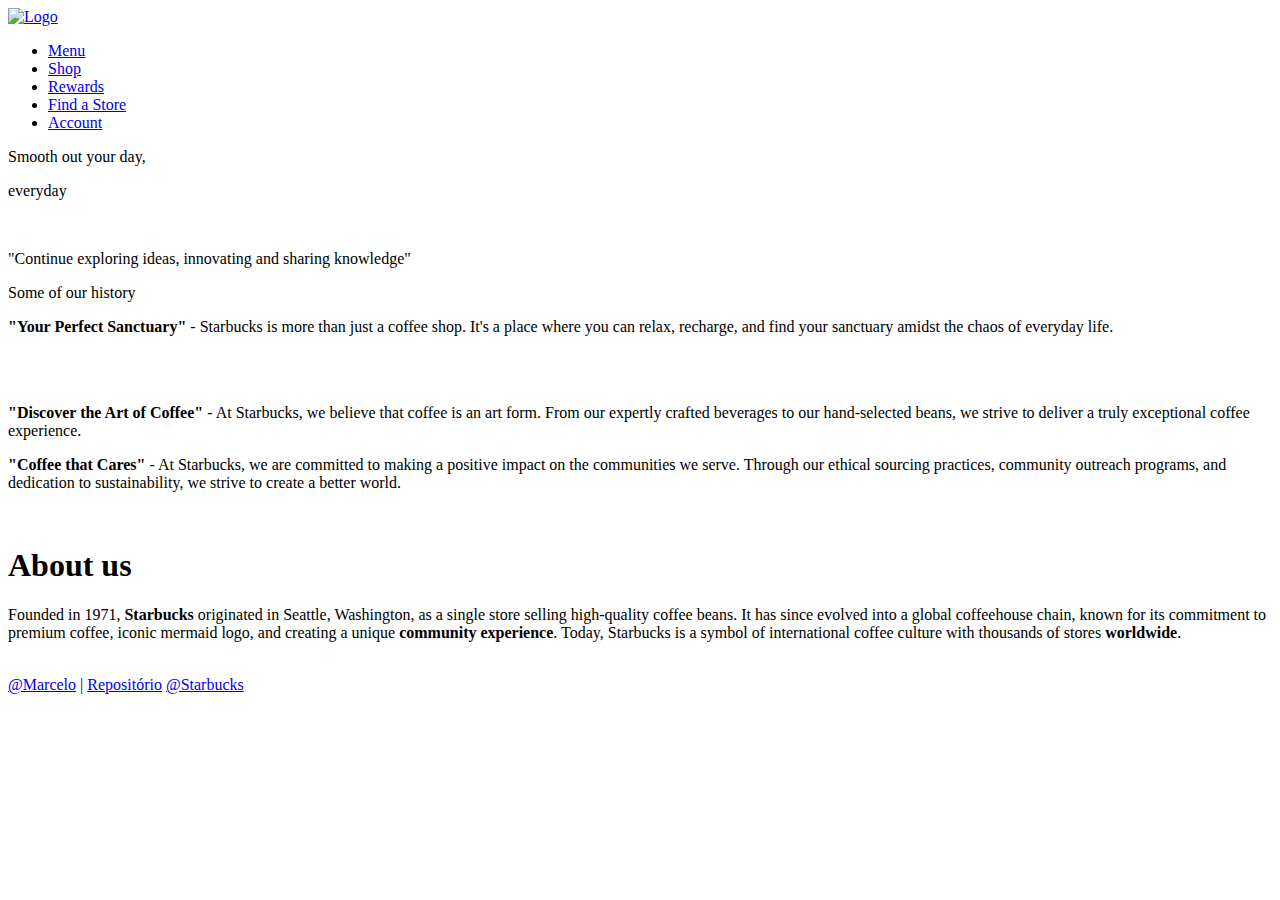
==== index.html @ 49cf96f8 ":pencil: new: HTML pages" ====
<!DOCTYPE html>
<html lang="en">
  <head>
    <meta charset="UTF-8" />
    <meta name="viewport" content="width=device-width, initial-scale=1.0" />
    <title>Home - Coffee Shop</title>
    <link rel="stylesheet" href="./css/index.css" />
  </head>
  <body>
    <header>
      <nav class="navbar">
        <a class="navbar-logo" href="./index.html">
            <img
          src="https://logosmarcas.net/wp-content/uploads/2020/09/Starbucks-Logo.png"
          alt="Logo"
          width="100"
          height="55"
          />
      </a>
      <section class="navbar-list">
          <ul>
            <li>
                <a href="./index.html">Menu</a>
            </li>
            <li>
                <a href="./shop.html">Shop</a>
            </li>
            <li>
                <a href="#">Rewards</a>
              </li>
              <li>
                  <a href="./findStore.html">Find a Store</a>
              </li>
              <li>
                  <a href="#">Account</a>
              </li>
          </ul>
      </section>
  </nav>
    </header>
    <main>
      <header class="img-header">
        <article class="tx-cabecalho">
          <p>Smooth out your day,</p>
          <p>everyday</p>
        </article>
        <img
        src="https://ilos.com.br/wp-content/uploads/Starbucks-reformula%C3%A7%C3%A3o-do-supply-chain-blog-ILOS_v2.jpg"
        alt=""
        />
      </header>
      <section class="page-roll">
        <article class="tx-page-roll">
          <p>"Continue exploring ideas, innovating and sharing knowledge"</p>
        </article>
      </section>
      <section>
        <header class="header-newsletter">
          <p>Some of our history</p>
        </header>
        <article class="newsletter">
          <p>
            <strong>"Your Perfect Sanctuary"</strong> - Starbucks is more than just a coffee shop. It's a place where you can relax, recharge, and find your sanctuary amidst the chaos of everyday life.
          </p>
          <img 
          src="https://142088287.cdn6.editmysite.com/uploads/1/4/2/0/142088287/s821712270459666897_c2_i3_w3575.jpeg?width=2400&optimize=medium" 
          alt=""
          />
        </article>
        <article class="newsletter">
          <img 
          src="https://www.thebossykitchen.com/wp-content/uploads/2018/02/Turkish-Coffee-square-picture0-e1693058128803.jpg" 
          alt=""
          />
          <p>
            <strong>"Discover the Art of Coffee"</strong> - At Starbucks, we believe that coffee is an art form. From our expertly crafted beverages to our hand-selected beans, we strive to deliver a truly exceptional coffee experience.
          </p>
        </article>
        <article class="newsletter">
          <p>
            <strong>"Coffee that Cares"</strong> - At Starbucks, we are committed to making a positive impact on the communities we serve. Through our ethical sourcing practices, community outreach programs, and dedication to sustainability, we strive to create a better world.
          </p>
          <img 
          src="https://img.freepik.com/premium-photo/international-coffee-day_847512-120.jpg" 
          alt=""
          />
        </article>
      </section>
      <section>
        <header>
          <h1 id="about-header">About us</h1>
        </header>
        <article class="about-us">
          <p class="tx-about-us">
            Founded in 1971, <strong>Starbucks</strong> originated in Seattle, Washington, as a single store selling high-quality coffee beans. It has since evolved into a global coffeehouse chain, known for its commitment to premium coffee, iconic mermaid logo, and creating a unique <strong>community experience</strong>. Today, Starbucks is a symbol of international coffee culture with thousands of stores <strong>worldwide</strong>.
          </p>
          <article class="image-bottom">
            <img src="https://assets-global.website-files.com/628d47631ab594280248e277/62d7e3bba751a9cda31e96c5_starbucks-hero.jpg" alt="">
            <img src="https://www.worldcoffeeportal.com/getattachment/c7db33e1-8a81-4266-b980-ddc91907df5b/RM-Amsterdam-Bank-6360-1-(1).jpg.aspx?lang=en-GB&width=700&height=479" alt="">
          </article>
        </article>
      </section>
    </main>
    <footer>
      <article>
        <a href="github.com/marccelo125">@Marcelo</a> | 
        <a href="#">Repositório</a>
        <a href="https://www.starbucks.com.br/">@Starbucks</a>
      </p></article>
    </footer>
  </body>
</html>
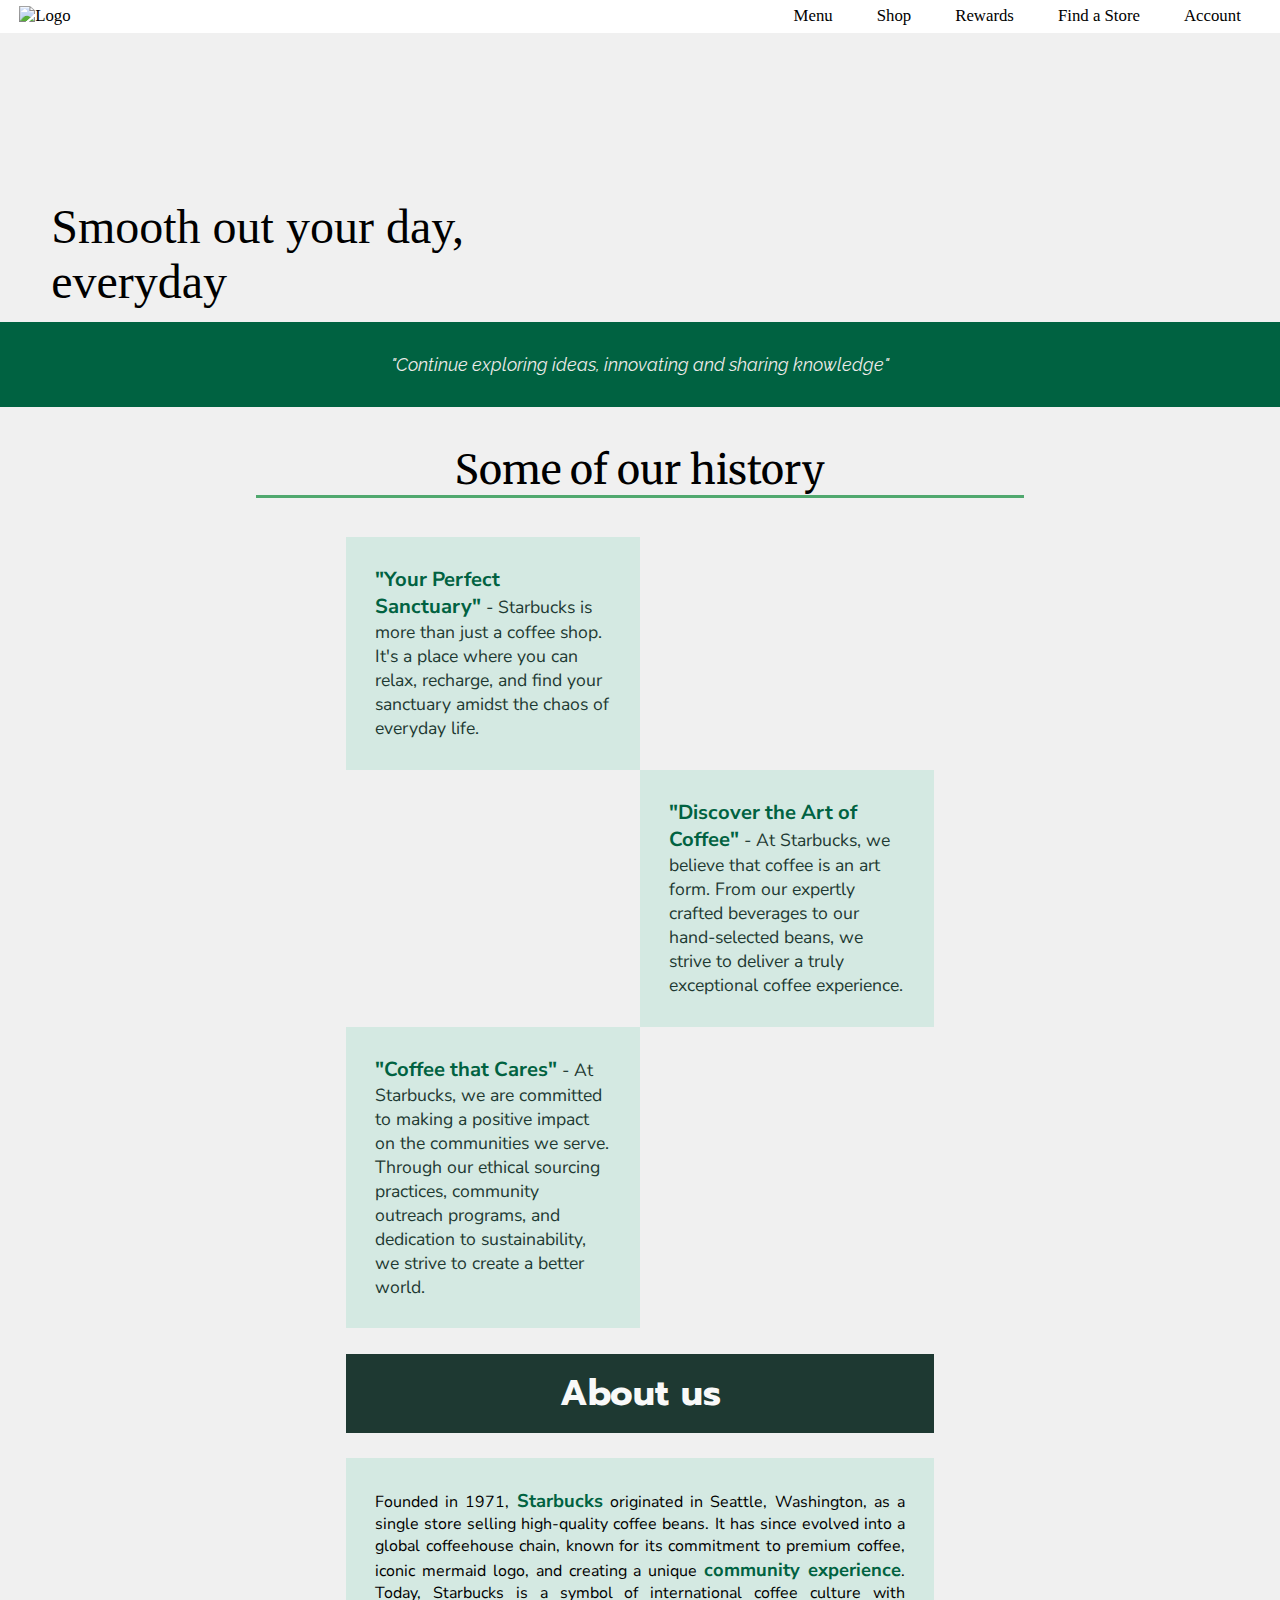
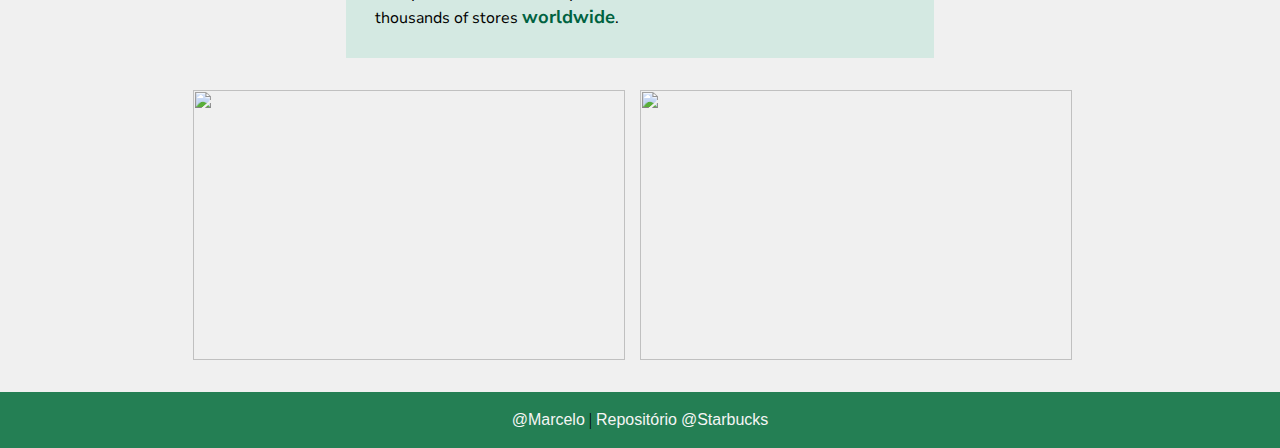
==== commit 00f72ecf: ":construction: updagre: HTML Footer links" ====
--- a/index.html
+++ b/index.html
@@ -103,10 +103,10 @@
     </main>
     <footer>
       <article>
-        <a href="github.com/marccelo125">@Marcelo</a> | 
-        <a href="#">Repositório</a>
+        <a href="https://github.com/marccelo125">@Marcelo</a> | 
+        <a href="https://github.com/Marccelo125/starbucks-shop-prj">Repositório</a>
         <a href="https://www.starbucks.com.br/">@Starbucks</a>
-      </p></article>
+      </article>
     </footer>
   </body>
 </html>
--- a/css/index.css
+++ b/css/index.css
@@ -0,0 +1,206 @@
+@import url('https://fonts.googleapis.com/css2?family=Lato&family=Merriweather&family=Montserrat&family=Nunito+Sans:opsz@6..12&family=Open+Sans&family=Oswald&family=Prompt&family=Raleway&family=Roboto&family=Work+Sans&display=swap');
+
+:root {
+    /* Tons verdes */
+    --main-green: rgb(36, 127, 84);
+    --second-green: rgb(80, 168, 110);
+    --berylline-green: rgb(148, 210, 155);
+    --light-green: rgb(221, 245, 195);
+
+    /* Marrons */
+    --light-brown: rgb(255, 240, 201);
+    --berylline-brown: rgb(248, 221, 168);
+    --second-brown: rgb(243, 192, 120);
+    --main-brown: rgb(197, 134, 75);
+
+    /* Outros tons */
+    --grey: rgb(240, 240, 240);
+    --white-grey: rgb(245, 245, 245);
+    --shop-menu-color: #ffffff;
+
+    /* Cores STARBUCKS */
+    --colorGreenStarbucks: #006241;
+    --colorGreenAccent: #00754a;
+    --colorGreenLight: #d4e9e2;
+    --colorHouseGreen: #1e3932;
+    --colorGold: #cba258;
+    --colorGoldLight: #dfc49d;
+    --colorGoldLightest: #faf6ee;
+    --colorNeutralCool: #f9f9f9;
+    --colorNeutralWarm: #f2f0eb;
+    --colorCeramic: #edebe9;
+}
+
+* {
+    margin: 0;
+    padding: 0;
+}
+
+nav {
+    display: flex;
+    justify-content: flex-end;
+    align-items: center;
+    padding: 0.5% 1.5%;
+}
+
+main {
+    background-color: var(--grey);
+}
+
+strong {
+    color: var(--colorGreenStarbucks);
+    font-size: 115%;
+}
+
+.navbar-logo {
+    margin-right: auto;
+    margin-left: 0;
+}
+
+.navbar {
+    display: flex;
+    justify-content: space-between;
+    align-items: center;
+}
+
+.navbar-list li {
+    list-style: none;
+    display: inline-block;
+    padding: 0 20px;
+}
+
+.navbar a {
+    color: black;
+    font-size: 105%;
+    color: #000;
+    position: relative;
+    text-decoration: none;
+}
+
+.navbar-list a::before {
+    background: var(--berylline-green);
+    content: "";
+    inset: 0;
+    position: absolute;
+    transform: scaleX(0);
+    transform-origin: right;
+    transition: transform 0.5s ease-in-out;
+    z-index: -1;
+}
+
+.navbar a:hover::before {
+    transform: scaleX(1);
+    transform-origin: left;
+}
+
+.img-header {
+    display: flex;
+}
+
+.img-header img {
+    max-height: 300%;
+    max-width: 300%;
+    min-width: 65%;
+    min-height: 65%;
+    margin-left: 16%;
+}
+
+.tx-cabecalho {
+    margin: 13% 5% 1% 4%;
+    font-size: 300%;
+}
+
+.tx-cabecalho p {
+    width: 250%;
+}
+
+.page-roll {
+    color: var(--colorCeramic);
+    background-color: var(--colorGreenStarbucks);
+}
+
+.tx-page-roll {
+    padding: 2rem;
+    text-align: center;
+    font-family: 'Raleway', sans-serif;
+    font-size: large;
+    font-style: oblique;
+}
+
+.header-newsletter {
+    text-align: center;
+    font-size: 250%;
+    margin: 3% 20%;
+    border-bottom: 3px var(--second-green) solid;
+    font-family: 'Merriweather', serif;
+}
+
+.newsletter {
+    margin: 0% 27%;
+    display: grid;
+    grid-template-columns: 1fr 1fr;
+}
+
+.newsletter p {
+    background-color: var(--colorGreenLight);
+    color: var(--colorHouseGreen);
+    font-family: 'Nunito Sans', sans-serif;
+    padding: 10%;
+    text-align: left;
+    font-size: 110%;
+}
+
+.newsletter img {
+    max-width: 100%;
+    max-height: 100%;
+}
+
+#about-header {
+    background-color: var(--colorHouseGreen);
+    color: var(--colorNeutralCool);
+    font-family: 'Prompt', sans-serif;
+    padding: 1%;
+    text-align: center;
+    font-size: 220%;
+    margin: 2% 27%;
+}
+
+.about-us {
+    margin: 0 27%;
+}
+
+.tx-about-us {
+    background-color: var(--colorGreenLight);
+    font-family: 'Nunito Sans', sans-serif;
+    font-size: medium;
+    padding: 5%;
+    margin-bottom: 2rem;
+    text-align: justify;
+}
+
+.image-bottom {
+    display: flex;
+    justify-content: center;
+}
+
+.image-bottom img {
+    width: 48vh;
+    height: 30vh;
+    margin-bottom: 2rem;
+    margin-right: 15px;
+}
+
+footer {
+    text-align: center;
+    background-color: var(--main-green);
+    padding: 1.2rem;
+}
+footer a {
+    font-family: "Segoe UI", Tahoma, Geneva, Verdana, sans-serif;
+    color: var(--white-grey);
+    text-decoration: none;
+}
+
+footer a:hover {
+    text-decoration: underline;
+}
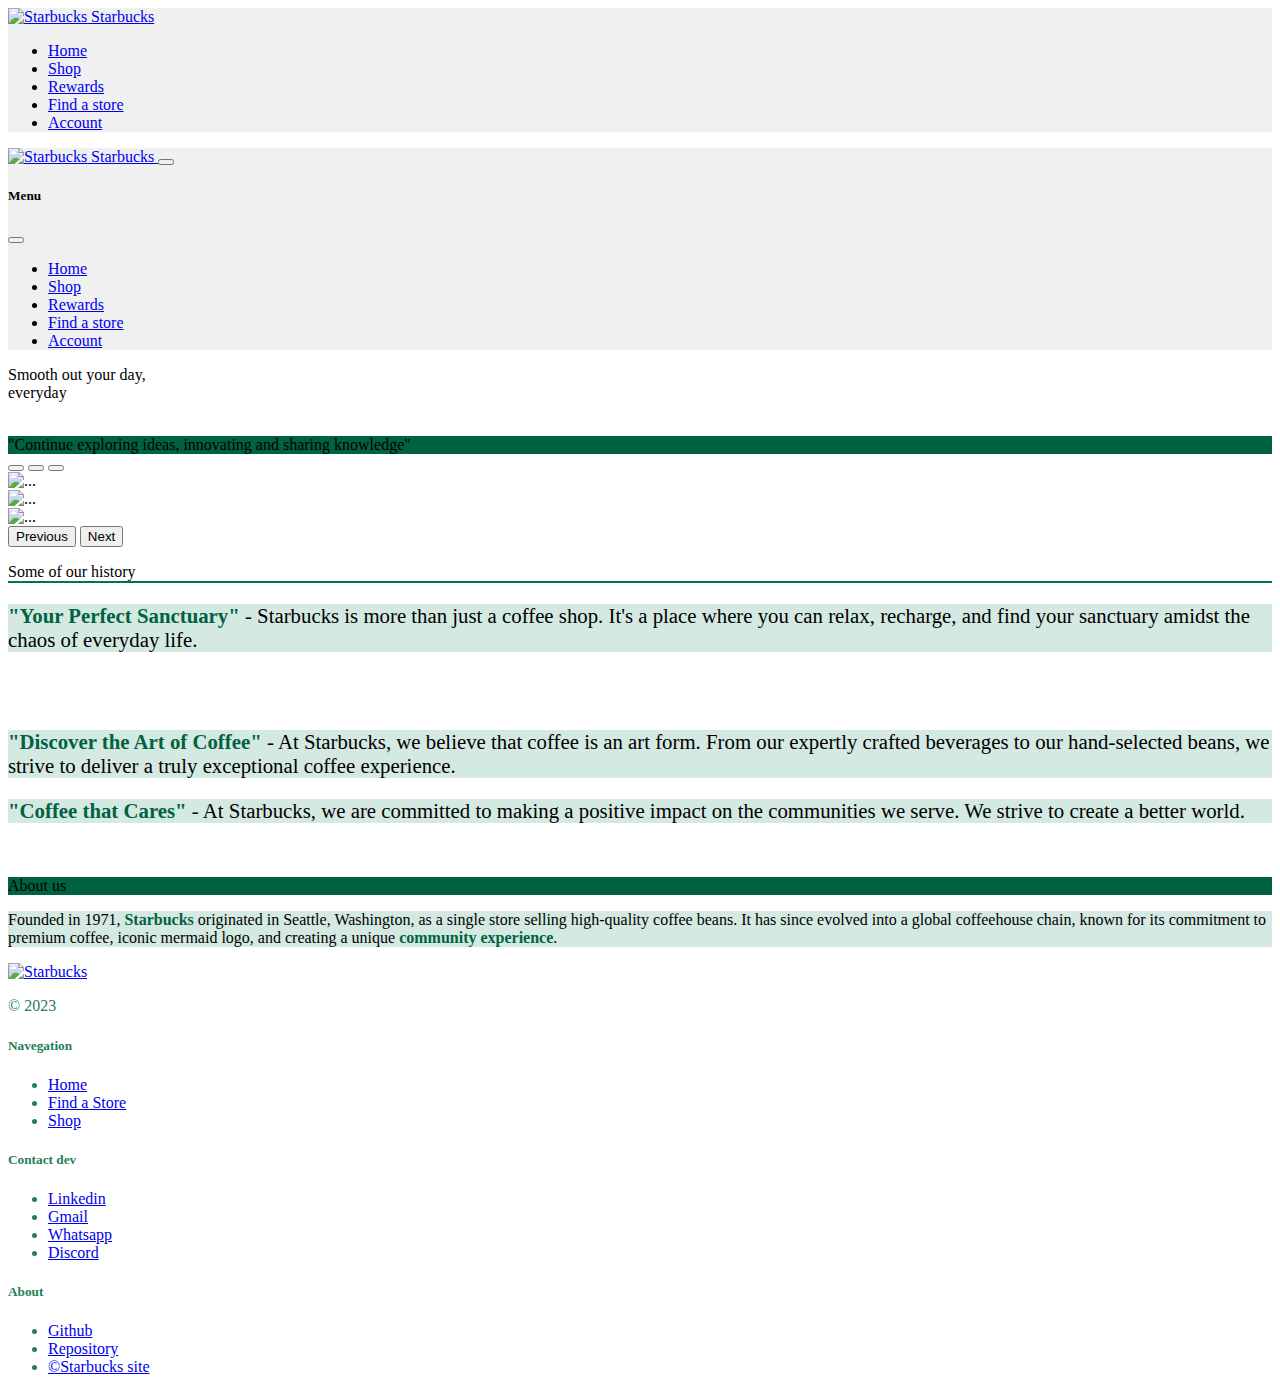
==== commit 559611f6: "💄style: New HTML Bootstrap & Responsivity" ====
--- a/index.html
+++ b/index.html
@@ -4,109 +4,316 @@
     <meta charset="UTF-8" />
     <meta name="viewport" content="width=device-width, initial-scale=1.0" />
     <title>Home - Coffee Shop</title>
-    <link rel="stylesheet" href="./css/index.css" />
+    <link rel="stylesheet" href="./src/css/index.css" />
+    <link
+      href="https://cdn.jsdelivr.net/npm/bootstrap@5.3.2/dist/css/bootstrap.min.css"
+      rel="stylesheet"
+      integrity="sha384-T3c6CoIi6uLrA9TneNEoa7RxnatzjcDSCmG1MXxSR1GAsXEV/Dwwykc2MPK8M2HN"
+      crossorigin="anonymous"
+    />
+    <link rel="stylesheet" href="https://cdn.jsdelivr.net/npm/bootstrap-icons@1.11.3/font/bootstrap-icons.min.css">
+    <link
+      rel="icon"
+      type="image/x-icon"
+      href="https://i.pinimg.com/originals/f0/2d/b9/f02db9059e235254942092d3859d7307.png"
+    />
   </head>
   <body>
     <header>
-      <nav class="navbar">
-        <a class="navbar-logo" href="./index.html">
-            <img
-          src="https://logosmarcas.net/wp-content/uploads/2020/09/Starbucks-Logo.png"
-          alt="Logo"
-          width="100"
-          height="55"
-          />
-      </a>
-      <section class="navbar-list">
-          <ul>
-            <li>
-                <a href="./index.html">Menu</a>
-            </li>
-            <li>
-                <a href="./shop.html">Shop</a>
-            </li>
-            <li>
-                <a href="#">Rewards</a>
-              </li>
-              <li>
-                  <a href="./findStore.html">Find a Store</a>
-              </li>
-              <li>
-                  <a href="#">Account</a>
-              </li>
-          </ul>
-      </section>
-  </nav>
+      <nav class="navbar navbar-expand-md navbar-expand-lg sticky-top bg-body-tertiary d-none d-md-flex d-lg-flex">
+        <div class="container-fluid">
+          <a class="navbar-brand" href="#">
+            <img
+              src="https://logosmarcas.net/wp-content/uploads/2020/09/Starbucks-Logo.png"
+              alt="Starbucks"
+              width="100"
+              height="55"
+              class="img-fluid"
+            />
+            Starbucks
+          </a>
+          <div
+            class="collapse navbar-collapse d-flex justify-content-end"
+            id="navbarNav"
+          >
+            <ul class="navbar-nav mb-md-2">
+              <li class="nav-item">
+                <a
+                  class="nav-link active"
+                  aria-current="page"
+                  href="./index.html"
+                  >Home</a
+                >
+              </li>
+              <li class="nav-item">
+                <a
+                  class="nav-link active"
+                  aria-current="page"
+                  href="./shop.html"
+                  >Shop</a
+                >
+              </li>
+              <li class="nav-item">
+                <a class="nav-link active" aria-current="page" href="#"
+                  >Rewards</a
+                >
+              </li>
+              <li class="nav-item">
+                <a
+                  class="nav-link active"
+                  aria-current="page"
+                  href="./findStore.html"
+                  >Find a store</a
+                >
+              </li>
+              <li class="nav-item">
+                <a class="nav-link active" aria-current="page" href="#"
+                  >Account</a
+                >
+              </li>
+            </ul>
+          </div>
+        </div>
+      </nav>
+
+      <nav class="navbar sticky-top bg-body-tertiary d-md-none d-lg-none">
+        <div class="container-fluid">
+          <a class="navbar-brand" href="#">
+            <img
+              src="https://logosmarcas.net/wp-content/uploads/2020/09/Starbucks-Logo.png"
+              alt="Starbucks"
+              width="70"
+              height="55"
+              class="img-fluid"
+            />
+            Starbucks
+          </a>
+          <button class="navbar-toggler" type="button" data-bs-toggle="offcanvas" data-bs-target="#offcanvasNavbar" aria-controls="offcanvasNavbar" aria-label="Toggle navigation">
+            <span class="navbar-toggler-icon"></span>
+          </button>
+          <div class="offcanvas offcanvas-end" tabindex="-1" id="offcanvasNavbar" aria-labelledby="offcanvasNavbarLabel">
+            <div class="offcanvas-header">
+              <h5 class="offcanvas-title fs-1" id="offcanvasNavbarLabel">Menu</h5>
+              <button type="button" class="btn-close" data-bs-dismiss="offcanvas" aria-label="Close"></button>
+            </div>
+            <div class="offcanvas-body">
+              <ul class="navbar-nav justify-content-end flex-grow-1 pe-3 fs-5">
+                <li class="nav-item">
+                  <a
+                    class="nav-link active"
+                    aria-current="page"
+                    href="./index.html"
+                    >Home</a
+                  >
+                </li>
+                <li class="nav-item">
+                  <a
+                    class="nav-link active"
+                    aria-current="page"
+                    href="./shop.html"
+                    >Shop</a
+                  >
+                </li>
+                <li class="nav-item">
+                  <a class="nav-link active" aria-current="page" href="#"
+                    >Rewards</a
+                  >
+                </li>
+                <li class="nav-item">
+                  <a
+                    class="nav-link active"
+                    aria-current="page"
+                    href="./findStore.html"
+                    >Find a store</a
+                  >
+                </li>
+                <li class="nav-item">
+                  <a class="nav-link active" aria-current="page" href="#"
+                    >Account</a
+                  >
+                </li>
+                  </ul>
+                </li>
+              </ul>
+            </div>
+          </div>
+        </div>
+      </nav>
     </header>
+
     <main>
-      <header class="img-header">
-        <article class="tx-cabecalho">
-          <p>Smooth out your day,</p>
-          <p>everyday</p>
-        </article>
-        <img
-        src="https://ilos.com.br/wp-content/uploads/Starbucks-reformula%C3%A7%C3%A3o-do-supply-chain-blog-ILOS_v2.jpg"
-        alt=""
-        />
-      </header>
-      <section class="page-roll">
-        <article class="tx-page-roll">
-          <p>"Continue exploring ideas, innovating and sharing knowledge"</p>
-        </article>
-      </section>
-      <section>
-        <header class="header-newsletter">
-          <p>Some of our history</p>
-        </header>
-        <article class="newsletter">
-          <p>
-            <strong>"Your Perfect Sanctuary"</strong> - Starbucks is more than just a coffee shop. It's a place where you can relax, recharge, and find your sanctuary amidst the chaos of everyday life.
-          </p>
-          <img 
-          src="https://142088287.cdn6.editmysite.com/uploads/1/4/2/0/142088287/s821712270459666897_c2_i3_w3575.jpeg?width=2400&optimize=medium" 
-          alt=""
-          />
-        </article>
-        <article class="newsletter">
-          <img 
-          src="https://www.thebossykitchen.com/wp-content/uploads/2018/02/Turkish-Coffee-square-picture0-e1693058128803.jpg" 
-          alt=""
-          />
-          <p>
-            <strong>"Discover the Art of Coffee"</strong> - At Starbucks, we believe that coffee is an art form. From our expertly crafted beverages to our hand-selected beans, we strive to deliver a truly exceptional coffee experience.
-          </p>
-        </article>
-        <article class="newsletter">
-          <p>
-            <strong>"Coffee that Cares"</strong> - At Starbucks, we are committed to making a positive impact on the communities we serve. Through our ethical sourcing practices, community outreach programs, and dedication to sustainability, we strive to create a better world.
-          </p>
-          <img 
-          src="https://img.freepik.com/premium-photo/international-coffee-day_847512-120.jpg" 
-          alt=""
-          />
-        </article>
-      </section>
-      <section>
-        <header>
-          <h1 id="about-header">About us</h1>
-        </header>
-        <article class="about-us">
-          <p class="tx-about-us">
-            Founded in 1971, <strong>Starbucks</strong> originated in Seattle, Washington, as a single store selling high-quality coffee beans. It has since evolved into a global coffeehouse chain, known for its commitment to premium coffee, iconic mermaid logo, and creating a unique <strong>community experience</strong>. Today, Starbucks is a symbol of international coffee culture with thousands of stores <strong>worldwide</strong>.
-          </p>
-          <article class="image-bottom">
-            <img src="https://assets-global.website-files.com/628d47631ab594280248e277/62d7e3bba751a9cda31e96c5_starbucks-hero.jpg" alt="">
-            <img src="https://www.worldcoffeeportal.com/getattachment/c7db33e1-8a81-4266-b980-ddc91907df5b/RM-Amsterdam-Bank-6360-1-(1).jpg.aspx?lang=en-GB&width=700&height=479" alt="">
-          </article>
-        </article>
-      </section>
+      <div class="container-fluid">
+        <div class="row">
+          <div
+            class="col-12 col-md-4 d-flex justify-content-center align-items-center fs-1"
+          >
+            <article>
+              <p>Smooth out your day, <br />everyday</p>
+            </article>
+          </div>
+          <div class="col-12 col-md-8 p-0">
+            <img
+              src="https://ilos.com.br/wp-content/uploads/Starbucks-reformula%C3%A7%C3%A3o-do-supply-chain-blog-ILOS_v2.jpg"
+              alt=""
+              class="img-fluid"
+            />
+          </div>
+        </div>
+        <div class="row down-header">
+          <div class="col text-center text-white fst-italic p-4 fs-5">
+            "Continue exploring ideas, innovating and sharing knowledge"
+          </div>
+        </div>
+      </div>
+
+      <div id="carouselExampleIndicators" class="carousel slide m-5">
+        <div class="carousel-indicators">
+          <button type="button" data-bs-target="#carouselExampleIndicators" data-bs-slide-to="0" class="active" aria-current="true" aria-label="Slide 1"></button>
+          <button type="button" data-bs-target="#carouselExampleIndicators" data-bs-slide-to="1" aria-label="Slide 2"></button>
+          <button type="button" data-bs-target="#carouselExampleIndicators" data-bs-slide-to="2" aria-label="Slide 3"></button>
+        </div>
+        <div class="carousel-inner">
+          <div class="carousel-item active">
+            <img src="https://assets.grab.com/wp-content/uploads/sites/4/2023/07/11145908/GrabAds_CaseStudy_Starbucks-Stamp-Card_Web_Masthead_1920x809.jpg" class="d-block img-fluid" alt="...">
+          </div>
+          <div class="carousel-item">
+            <img src="https://where2lifestylemagazine.com/wp-content/uploads/2021/11/TikTok-Drink-Web-Banner_1920x800.png" class="d-block img-fluid" alt="...">
+          </div>
+          <div class="carousel-item">
+            <img src="./src/assets/images/img-03.png" class="d-block img-fluid" alt="...">
+          </div>
+        </div>
+        <button class="carousel-control-prev" type="button" data-bs-target="#carouselExampleIndicators" data-bs-slide="prev">
+          <span class="carousel-control-prev-icon" aria-hidden="true"></span>
+          <span class="visually-hidden">Previous</span>
+        </button>
+        <button class="carousel-control-next" type="button" data-bs-target="#carouselExampleIndicators" data-bs-slide="next">
+          <span class="carousel-control-next-icon" aria-hidden="true"></span>
+          <span class="visually-hidden">Next</span>
+        </button>
+      </div>
+
+      <div class="d-flex justify-content-center my-4 fs-1 fw-bold">
+        <p class="secondary-title">Some of our history</p>
+      </div>
+
+      <div class="container-fluid 100-vh">
+
+        <div class="row my-sm-4 my-md-0 my-lg-0 px-5 px-md-0 px-lg-0">
+          <div class="col-12 col-md-4 offset-md-2 d-flex align-items-center p-0 main-cards-text">
+            <p class="text-main-cards text-center p-3">
+              <strong>"Your Perfect Sanctuary"</strong> - Starbucks is more than
+              just a coffee shop. It's a place where you can relax, recharge,
+              and find your sanctuary amidst the chaos of everyday life.
+            </p>
+          </div>
+          <div class="col-12 col-md-4 p-0">
+            <img
+              src="https://142088287.cdn6.editmysite.com/uploads/1/4/2/0/142088287/s821712270459666897_c2_i3_w3575.jpeg?width=2400&optimize=medium"
+              alt=""
+              class="img-fluid"
+            />
+          </div>
+        </div>
+
+        <div class="middle-card row my-sm-4 my-md-0 my-lg-0 px-5 px-md-0 px-lg-0">
+          <div class="col-12 col-md-4 offset-md-2 p-0">
+            <img
+              src="https://www.thebossykitchen.com/wp-content/uploads/2018/02/Turkish-Coffee-square-picture0-e1693058128803.jpg"
+              alt=""
+              class="img-fluid w-100"
+            />
+          </div>
+          <div class="col-12 col-md-4 d-flex align-items-center p-0 main-cards-text">
+            <p class="text-main-cards text-center p-3">
+              <strong>"Discover the Art of Coffee"</strong> - At Starbucks, we
+              believe that coffee is an art form. From our expertly crafted
+              beverages to our hand-selected beans, we strive to deliver a truly
+              exceptional coffee experience.
+            </p>
+          </div>
+        </div>
+      
+        <div class="row my-sm-4 my-md-0 my-lg-0 px-5 px-md-0 px-lg-0">
+          <div class="col-12 col-md-4 offset-md-2 d-flex align-items-center p-0 main-cards-text">
+            <p class="text-main-cards text-center p-3">
+              <strong>"Coffee that Cares"</strong> - At Starbucks, we are
+              committed to making a positive impact on the communities we serve.
+              We strive to create a better world.
+            </p>
+          </div>
+          <div class="col-12 col-md-4 p-0">
+            <img
+              src="https://img.freepik.com/premium-photo/international-coffee-day_847512-120.jpg"
+              alt=""
+              class="img-fluid w-100"
+            />
+          </div>
+        </div>
+
+        <div class="row">
+          <div class="col-10 col-md-8 offset-1 offset-md-2 p-0 text-center text-white fs-2 mt-4">
+            <p class="about-us">About us</p>
+          </div>
+          <div class="col-10 col-md-8 offset-1 offset-md-2 p-0 mt-2">
+            <p class="main-cards-text p-4 fs-5">
+              Founded in 1971, <strong>Starbucks</strong> originated in Seattle, Washington, as a single store selling high-quality coffee beans. It has since evolved into a global coffeehouse chain, known for its commitment to premium coffee, iconic mermaid logo, and creating a unique <strong>community experience</strong>.
+            </p>
+          </div>
+        </div>
+      </div>
+
     </main>
-    <footer>
-      <article>
-        <a href="https://github.com/marccelo125">@Marcelo</a> | 
-        <a href="https://github.com/Marccelo125/starbucks-shop-prj">Repositório</a>
-        <a href="https://www.starbucks.com.br/">@Starbucks</a>
-      </article>
-    </footer>
+
+      <div class="container-fluid bg-dark" style="color: var(--main-green);">
+        <footer class="row row-cols-1 row-cols-sm-2 row-cols-md-5 py-5 mt-5 border-top">
+          <div class="col mb-3">
+            <a href="./index.html" class="bi me-2">
+              <img
+              src="https://logosmarcas.net/wp-content/uploads/2020/09/Starbucks-Logo.png"
+              alt="Starbucks"
+              width="80"
+              height="80"
+              class="img-fluid"
+            />
+          </a>
+            <p class="text-light-emphasis">© 2023</p>
+          </div>
+      
+          <div class="col mb-3">
+            <h5>Navegation</h5>
+            <ul class="nav flex-column">
+              <li class="nav-item mb-2"><a href="./index.html" class="nav-link p-1 text-light">Home</a></li>
+              <li class="nav-item mb-2"><a href="./findStore.html" class="nav-link p-1 text-light">Find a Store</a></li>
+              <li class="nav-item mb-2"><a href="./shop.html" class="nav-link p-1 text-light">Shop</a></li>
+            </ul>
+          </div>
+      
+          <div class="col mb-3">
+            <h5>Contact dev</h5>
+            <ul class="nav flex-column">
+              <li class="nav-item mb-2"><a href="https://www.linkedin.com/in/marcelo-duarte1/" class="nav-link p-1 text-light" target="_blank">Linkedin</a></li>
+              <li class="nav-item mb-2"><a href="mailto:contato.marccelo125@gmail.com" class="nav-link p-1 text-light" target="_blank">Gmail</a></li>
+              <li class="nav-item mb-2"><a href="https://api.whatsapp.com/send?phone=5551999995918" class="nav-link p-1 text-light" target="_blank">Whatsapp</a></li>
+              <li class="nav-item mb-2"><a href="https://discord.com/channels/@marccelo125" class="nav-link p-1 text-light" target="_blank">Discord</a></li>
+            </ul>
+          </div>
+      
+          <div class="col mb-3">
+            <h5>About</h5>
+            <ul class="nav flex-column">
+              <li class="nav-item mb-2"><a href="https://github.com/marccelo125" class="nav-link p-1 text-light" target="_blank">Github</a></li>
+              <li class="nav-item mb-2"><a href="https://github.com/Marccelo125/starbucks-shop-prj" class="nav-link p-1 text-light" target="_blank">Repository</a></li>
+              <li class="nav-item mb-2"><a href="https://www.starbucks.com/" class="nav-link p-1 text-light" target="_blank">©Starbucks site</a></li>
+            </ul>
+          </div>
+        </footer>
+      </div>
+      
+    <script
+      src="https://cdn.jsdelivr.net/npm/bootstrap@5.3.2/dist/js/bootstrap.bundle.min.js"
+      integrity="sha384-C6RzsynM9kWDrMNeT87bh95OGNyZPhcTNXj1NW7RuBCsyN/o0jlpcV8Qyq46cDfL"
+      crossorigin="anonymous"
+    ></script>
   </body>
 </html>
--- a/src/css/index.css
+++ b/src/css/index.css
@@ -0,0 +1,83 @@
+@import url("https://fonts.googleapis.com/css2?family=Lato&family=Merriweather&family=Montserrat&family=Nunito+Sans:opsz@6..12&family=Open+Sans&family=Oswald&family=Prompt&family=Raleway&family=Roboto&family=Work+Sans&display=swap");
+
+:root {
+    /* Tons verdes */
+    --main-green: rgb(36, 127, 84);
+    --second-green: rgb(80, 168, 110);
+    --berylline-green: rgb(148, 210, 155);
+    --light-green: rgb(221, 245, 195);
+
+    /* Marrons */
+    --light-brown: rgb(255, 240, 201);
+    --berylline-brown: rgb(248, 221, 168);
+    --second-brown: rgb(243, 192, 120);
+    --main-brown: rgb(197, 134, 75);
+
+    /* Outros tons */
+    --grey: rgb(240, 240, 240);
+    --white-grey: rgb(245, 245, 245);
+    --shop-menu-color: #ffffff;
+
+    /* Cores STARBUCKS */
+    --colorGreenStarbucks: #006241;
+    --colorGreenAccent: #00754a;
+    --colorGreenLight: #d4e9e2;
+    --colorHouseGreen: #1e3932;
+    --colorGold: #cba258;
+    --colorGoldLight: #dfc49d;
+    --colorGoldLightest: #faf6ee;
+    --colorNeutralCool: #f9f9f9;
+    --colorNeutralWarm: #f2f0eb;
+    --colorCeramic: #edebe9;
+}
+
+header nav {
+    background-color: var(--grey);
+}
+
+.down-header {
+    background: var(--colorGreenStarbucks);
+}
+
+.main-cards-text {
+    background-color: var(--colorGreenLight);
+}
+
+.secondary-title {
+    border-bottom: 2px solid;
+    border-color: var(--colorGreenAccent);
+}
+
+.about-us {
+    background-color: var(--colorGreenStarbucks);
+}
+
+strong {
+    color: var(--colorGreenStarbucks);
+}
+
+.nav-item:hover {
+    background-color: var(--colorGreenLight);
+    border: 0px solid;
+    border-radius: 8px;
+    transition: all 0.1s;
+}
+
+footer .nav-item:hover {
+    background-color: rgb(83, 82, 92);
+}
+
+@media (min-width: 1024px) {
+    .text-main-cards {
+        font-size: 1.3rem;
+    }
+}
+
+@media (max-width: 767px) {
+    .text-main-cards {
+        font-size: 1.2rem;
+    }
+    .middle-card {
+        flex-direction: column-reverse;
+    }
+}
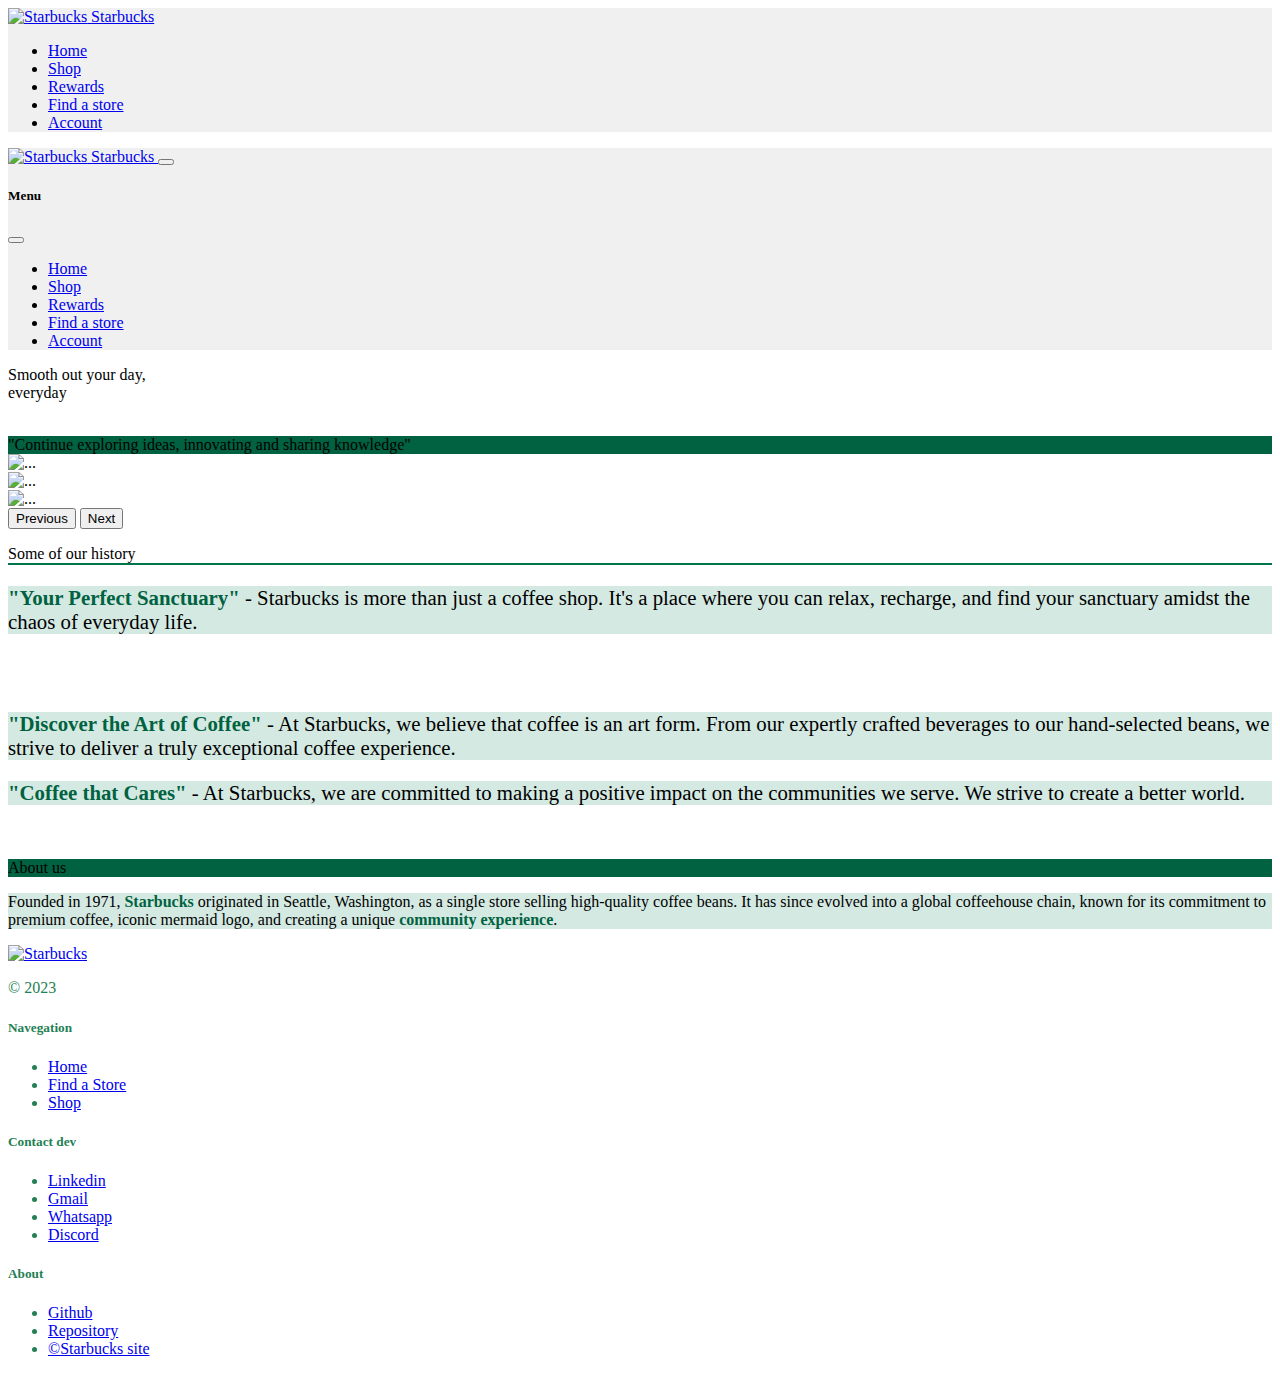
==== commit 89d07f38: ":recycle: refactor: responsivity, images & js update" ====
--- a/index.html
+++ b/index.html
@@ -3,7 +3,7 @@
   <head>
     <meta charset="UTF-8" />
     <meta name="viewport" content="width=device-width, initial-scale=1.0" />
-    <title>Home - Coffee Shop</title>
+    <title>Home - Starbucks Coffe Shop</title>
     <link rel="stylesheet" href="./src/css/index.css" />
     <link
       href="https://cdn.jsdelivr.net/npm/bootstrap@5.3.2/dist/css/bootstrap.min.css"
@@ -145,17 +145,17 @@
       <div class="container-fluid">
         <div class="row">
           <div
-            class="col-12 col-md-4 d-flex justify-content-center align-items-center fs-1"
+            class="col-12 col-md-4 col-lg-4 d-flex justify-content-center align-items-center fs-1"
           >
             <article>
               <p>Smooth out your day, <br />everyday</p>
             </article>
           </div>
-          <div class="col-12 col-md-8 p-0">
+          <div class="col-12 col-md-8 col-lg-8 p-0 m-0">
             <img
               src="https://ilos.com.br/wp-content/uploads/Starbucks-reformula%C3%A7%C3%A3o-do-supply-chain-blog-ILOS_v2.jpg"
               alt=""
-              class="img-fluid"
+              class="img-fluid w-100"
             />
           </div>
         </div>
@@ -166,32 +166,65 @@
         </div>
       </div>
 
-      <div id="carouselExampleIndicators" class="carousel slide m-5">
+      <div id="carouselExampleAutoplaying" class="carousel slide m-5" data-bs-ride="carousel">
+        <div class="carousel-inner rounded mx-auto" style="width: 85%;">
+          <div class="carousel-item active">
+            <img src="src/assets/images/img-banner-01.jpg" class="img-fluid" alt="...">
+          </div>
+          <div class="carousel-item">
+            <img src="src/assets/images/img-banner-02.jpg" class="img-fluid" alt="...">
+          </div>
+          <div class="carousel-item">
+            <img src="src/assets/images/img-banner-03.png" class="img-fluid" alt="...">
+          </div>
+        </div>
+        <button class="carousel-control-prev m-5" type="button" data-bs-target="#carouselExampleAutoplaying" data-bs-slide="prev">
+          <span class="carousel-control-prev-icon" aria-hidden="true"></span>
+          <span class="visually-hidden">Previous</span>
+        </button>
+        <button class="carousel-control-next m-5" type="button" data-bs-target="#carouselExampleAutoplaying" data-bs-slide="next">
+          <span class="carousel-control-next-icon" aria-hidden="true"></span>
+          <span class="visually-hidden">Next</span>
+        </button>
+      </div>
+      <!-- <div id="carouselExampleAutoplaying" class="carousel slide m-5">
         <div class="carousel-indicators">
           <button type="button" data-bs-target="#carouselExampleIndicators" data-bs-slide-to="0" class="active" aria-current="true" aria-label="Slide 1"></button>
           <button type="button" data-bs-target="#carouselExampleIndicators" data-bs-slide-to="1" aria-label="Slide 2"></button>
           <button type="button" data-bs-target="#carouselExampleIndicators" data-bs-slide-to="2" aria-label="Slide 3"></button>
         </div>
-        <div class="carousel-inner">
+        <div class="carousel-inner rounded mx-auto" style="width: 85%;">
           <div class="carousel-item active">
-            <img src="https://assets.grab.com/wp-content/uploads/sites/4/2023/07/11145908/GrabAds_CaseStudy_Starbucks-Stamp-Card_Web_Masthead_1920x809.jpg" class="d-block img-fluid" alt="...">
+            <img 
+              src="./src/assets/images/img-banner-01.jpg" 
+              class="img-fluid" 
+              alt="..."
+            >
           </div>
           <div class="carousel-item">
-            <img src="https://where2lifestylemagazine.com/wp-content/uploads/2021/11/TikTok-Drink-Web-Banner_1920x800.png" class="d-block img-fluid" alt="...">
+            <img 
+              src="./src/assets/images/img-banner-02.jpg" 
+              class="img-fluid" 
+              alt="..."
+            >
           </div>
           <div class="carousel-item">
-            <img src="./src/assets/images/img-03.png" class="d-block img-fluid" alt="...">
-          </div>
-        </div>
-        <button class="carousel-control-prev" type="button" data-bs-target="#carouselExampleIndicators" data-bs-slide="prev">
+            <img 
+              src="./src/assets/images/img-banner-03.png" 
+              class="img-fluid" 
+              alt="..."
+            >
+          </div>
+        </div>
+        <button class="carousel-control-prev m-5" type="button" data-bs-target="#carouselExampleIndicators" data-bs-slide="prev">
           <span class="carousel-control-prev-icon" aria-hidden="true"></span>
           <span class="visually-hidden">Previous</span>
         </button>
-        <button class="carousel-control-next" type="button" data-bs-target="#carouselExampleIndicators" data-bs-slide="next">
+        <button class="carousel-control-next m-5" type="button" data-bs-target="#carouselExampleIndicators" data-bs-slide="next">
           <span class="carousel-control-next-icon" aria-hidden="true"></span>
           <span class="visually-hidden">Next</span>
         </button>
-      </div>
+      </div> -->
 
       <div class="d-flex justify-content-center my-4 fs-1 fw-bold">
         <p class="secondary-title">Some of our history</p>
@@ -284,8 +317,8 @@
             <h5>Navegation</h5>
             <ul class="nav flex-column">
               <li class="nav-item mb-2"><a href="./index.html" class="nav-link p-1 text-light">Home</a></li>
-              <li class="nav-item mb-2"><a href="./findStore.html" class="nav-link p-1 text-light">Find a Store</a></li>
-              <li class="nav-item mb-2"><a href="./shop.html" class="nav-link p-1 text-light">Shop</a></li>
+              <li class="nav-item mb-2"><a href="./getLocations.html" class="nav-link p-1 text-light">Find a Store</a></li>
+              <li class="nav-item mb-2"><a href="./readCoffees.html" class="nav-link p-1 text-light">Shop</a></li>
             </ul>
           </div>
       
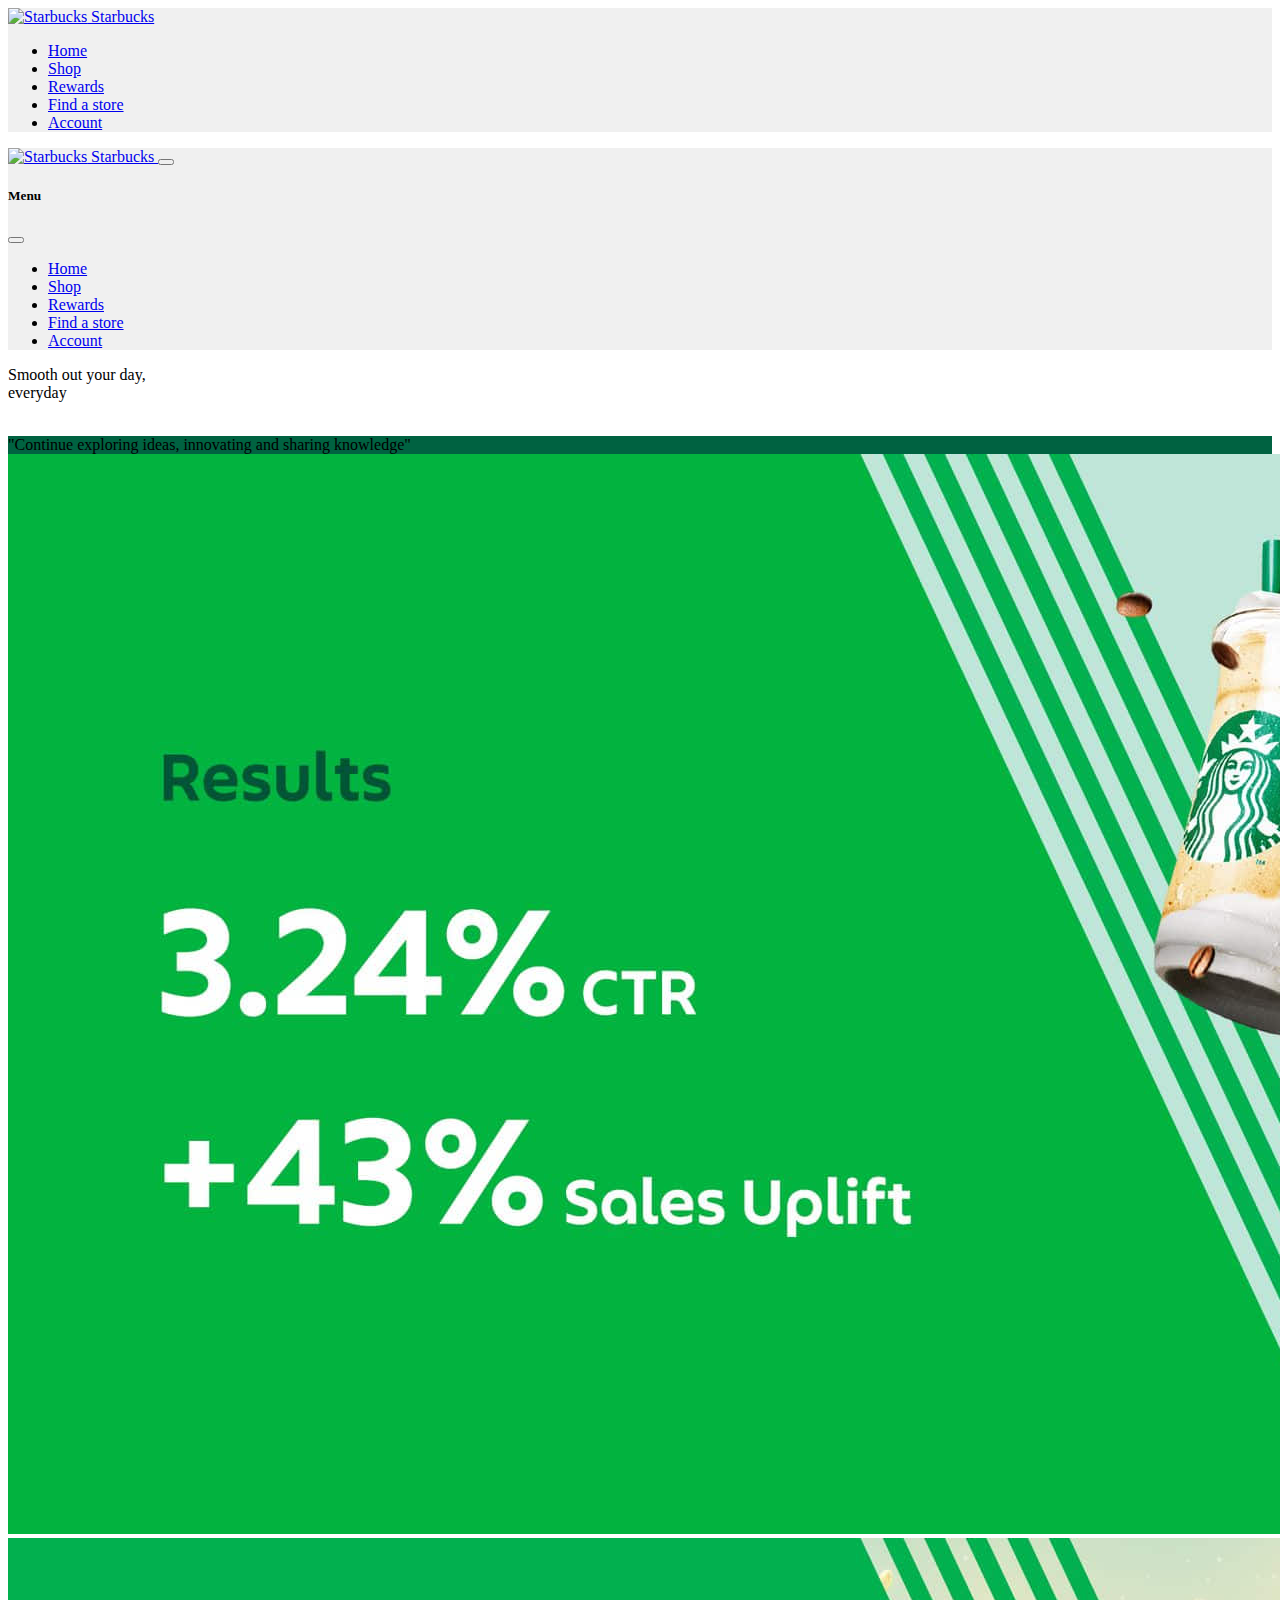
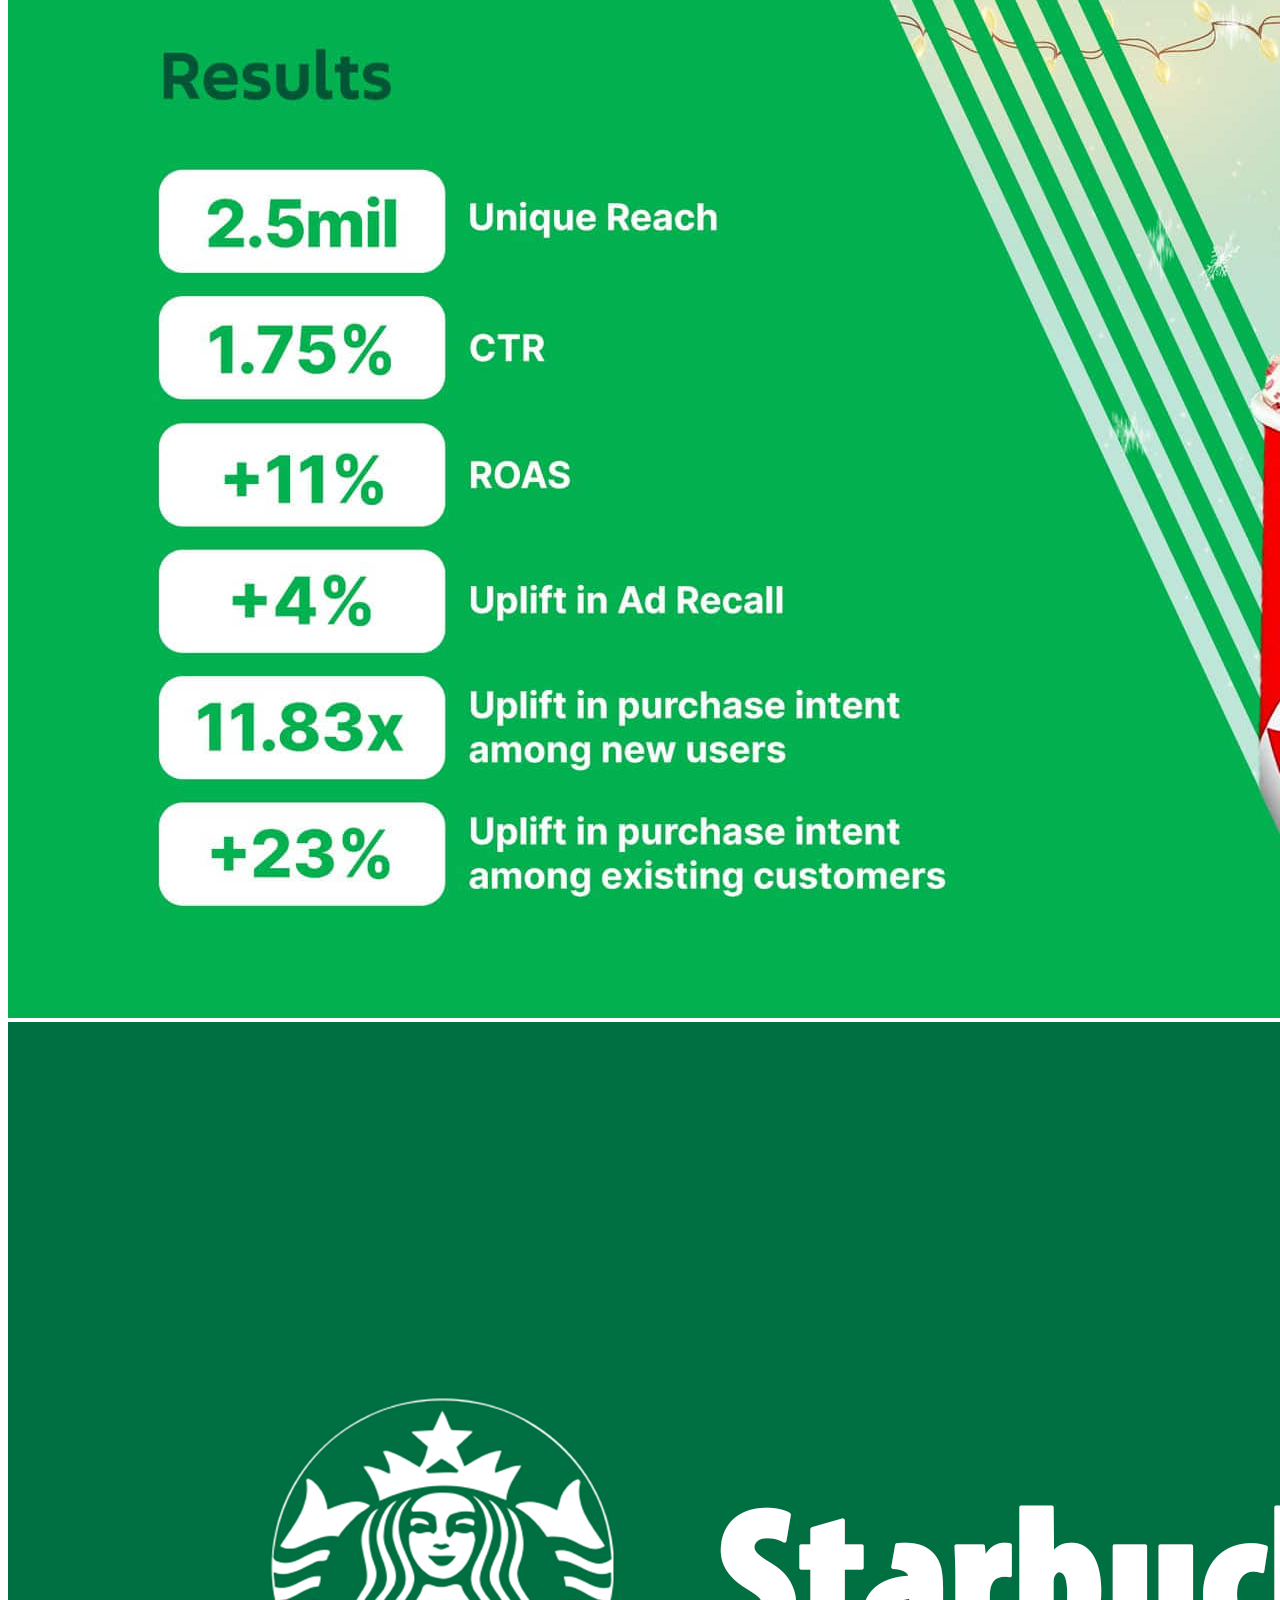
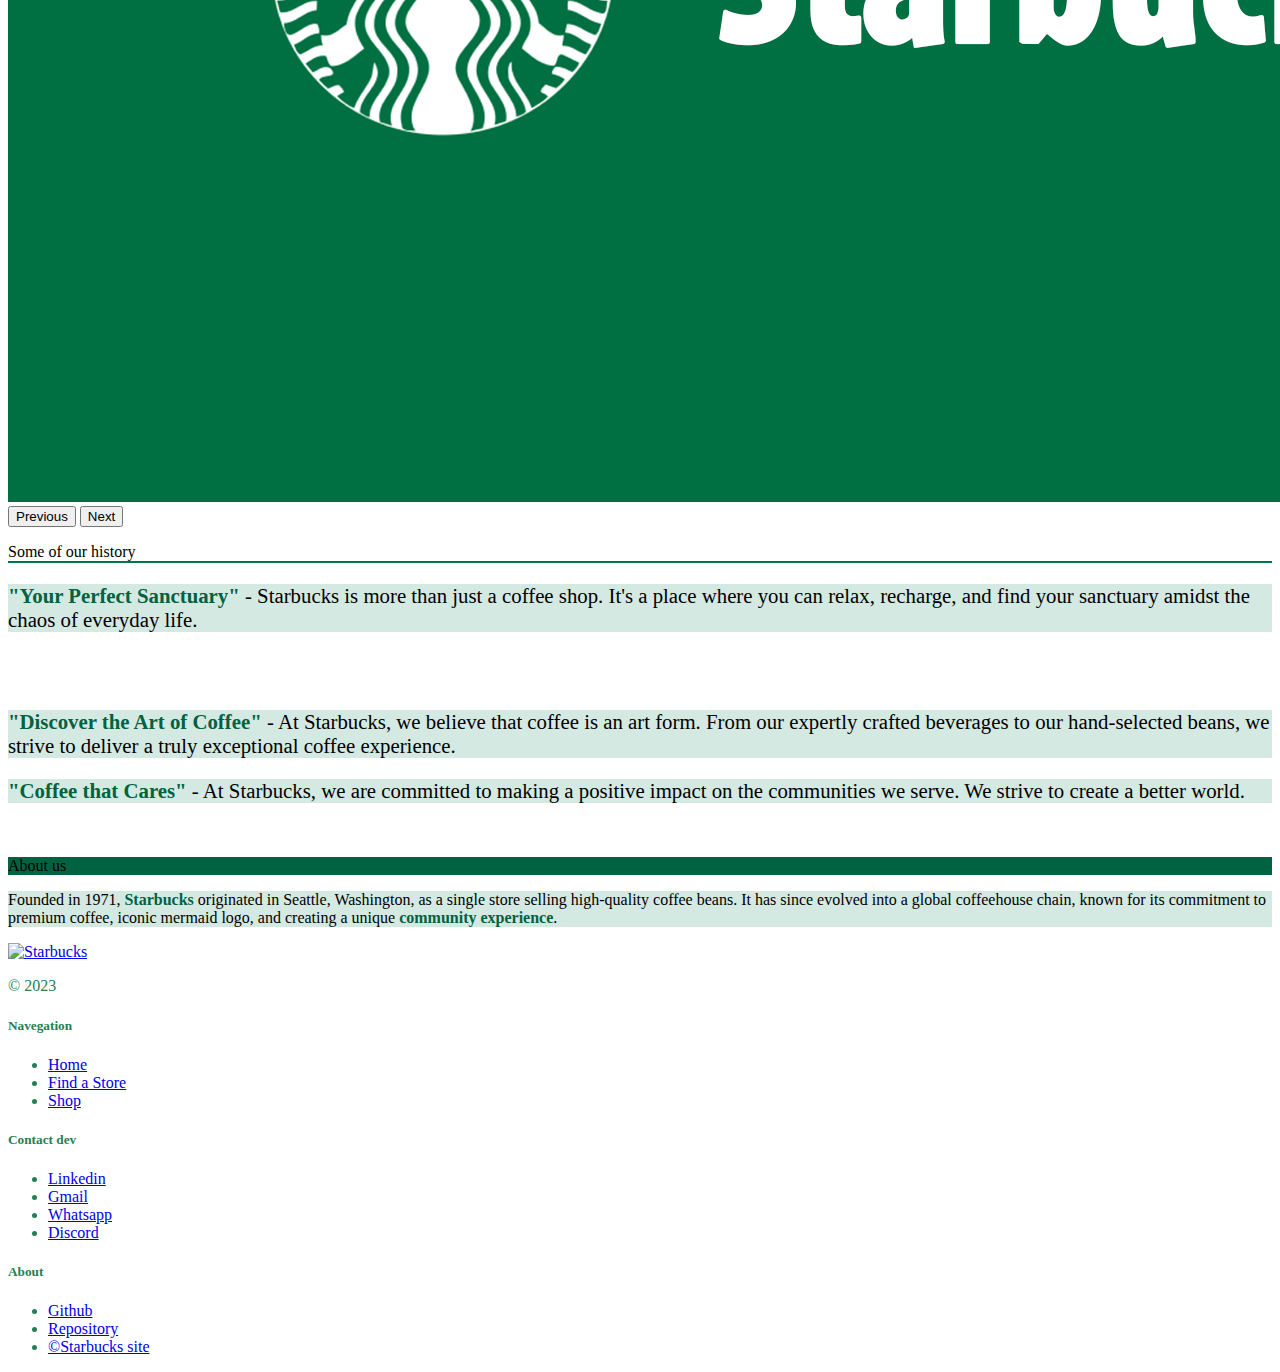
==== commit bd63ffea: ":recycle: refactor: removed old carousel" ====
--- a/index.html
+++ b/index.html
@@ -187,44 +187,6 @@
           <span class="visually-hidden">Next</span>
         </button>
       </div>
-      <!-- <div id="carouselExampleAutoplaying" class="carousel slide m-5">
-        <div class="carousel-indicators">
-          <button type="button" data-bs-target="#carouselExampleIndicators" data-bs-slide-to="0" class="active" aria-current="true" aria-label="Slide 1"></button>
-          <button type="button" data-bs-target="#carouselExampleIndicators" data-bs-slide-to="1" aria-label="Slide 2"></button>
-          <button type="button" data-bs-target="#carouselExampleIndicators" data-bs-slide-to="2" aria-label="Slide 3"></button>
-        </div>
-        <div class="carousel-inner rounded mx-auto" style="width: 85%;">
-          <div class="carousel-item active">
-            <img 
-              src="./src/assets/images/img-banner-01.jpg" 
-              class="img-fluid" 
-              alt="..."
-            >
-          </div>
-          <div class="carousel-item">
-            <img 
-              src="./src/assets/images/img-banner-02.jpg" 
-              class="img-fluid" 
-              alt="..."
-            >
-          </div>
-          <div class="carousel-item">
-            <img 
-              src="./src/assets/images/img-banner-03.png" 
-              class="img-fluid" 
-              alt="..."
-            >
-          </div>
-        </div>
-        <button class="carousel-control-prev m-5" type="button" data-bs-target="#carouselExampleIndicators" data-bs-slide="prev">
-          <span class="carousel-control-prev-icon" aria-hidden="true"></span>
-          <span class="visually-hidden">Previous</span>
-        </button>
-        <button class="carousel-control-next m-5" type="button" data-bs-target="#carouselExampleIndicators" data-bs-slide="next">
-          <span class="carousel-control-next-icon" aria-hidden="true"></span>
-          <span class="visually-hidden">Next</span>
-        </button>
-      </div> -->
 
       <div class="d-flex justify-content-center my-4 fs-1 fw-bold">
         <p class="secondary-title">Some of our history</p>
